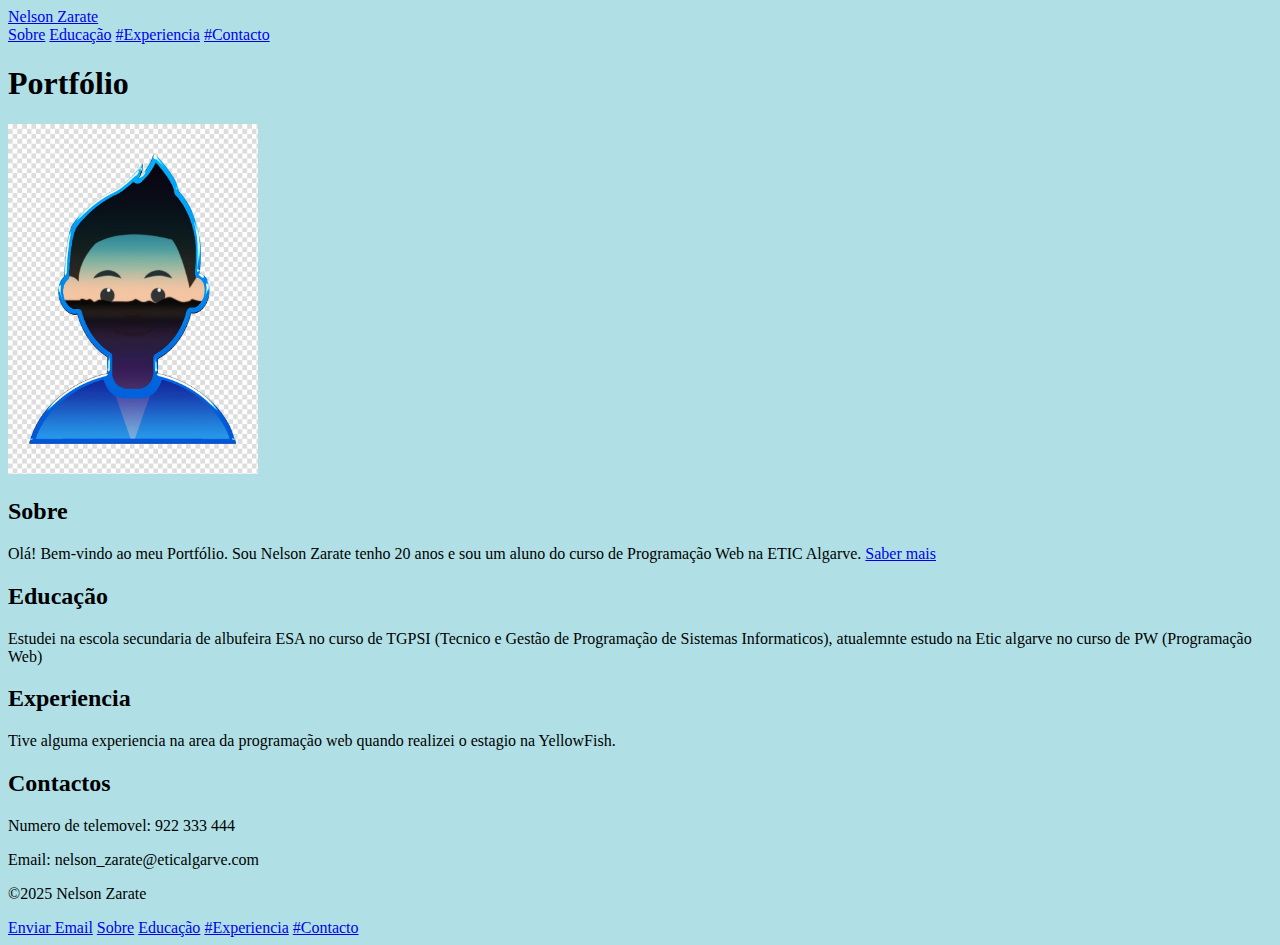
==== index.html @ 10fab8fb "first commit" ====
<!DOCTYPE html>
<html lang="en">
<head>
    <title> Nelson Zarate  | Portfólio</title>
    <link rel="icon" type="image/x-icon" href="favicon.ico">
    <meta charset="UTF-8">
    <meta name="description" content="Free Web tutorials">
    <meta name="keywords" content="HTML, CSS, JavaScript">
    <meta name="author" content="John Doe">
    <meta name="viewport" content="width=device-width, initial-scale=1.0">
</head>
<body bgcolor="powderblue">
    <header>
        <a href="/"> Nelson Zarate</a>
        <nav>
            
            <a href="#Sobre">Sobre</a>
            <a href="#Educacao">Educação</a>
            <a href="#Experiencia">#Experiencia</a>
            <a href="#Contacto">#Contacto</a>
        </nav>
    </header>
    <main> 
        <h1> Portfólio </h1>
        <img src="avatar.png" width="250px" height="350px">
        <div id="Sobre">
            <h2>
                Sobre 
            </h2>
            <p>
                Olá! Bem-vindo ao meu Portfólio. Sou Nelson Zarate tenho 20 anos e sou um aluno do curso de Programação Web na ETIC Algarve.  <a href="https://github.com/NelsonZarate" target="new" > Saber mais </a>
            </p>
           
        </div>
        <div id="Educacao">
            <h2> Educação </h2>
            <p> 
                Estudei na escola secundaria de albufeira ESA no curso de TGPSI (Tecnico e Gestão de Programação de Sistemas Informaticos), atualemnte estudo na Etic algarve no curso de PW (Programação Web)
            </p>
        </div>
        <div id="Experiencia">
            <h2> Experiencia </h2>
            <p> 
                Tive alguma experiencia na area da programação web quando realizei o estagio na YellowFish.
            </p>
        </div>
        <div id="Contacto">
            <h2> Contactos</h2>
            <p> Numero de telemovel: 922 333 444   </p>
            <p> Email: nelson_zarate@eticalgarve.com</p>
         

        </div>
    </main>
    <footer>
        <p> ©2025 Nelson Zarate</p>
        <a href="mailto:nelson_zarate@eticalgarve.com"> Enviar Email</a>
        <a href="#Sobre">Sobre</a>
        <a href="#Educacao">Educação</a>
        <a href="#Experiencia">#Experiencia</a>
        <a href="#Contacto">#Contacto</a>
    </footer>
</body>
</html>
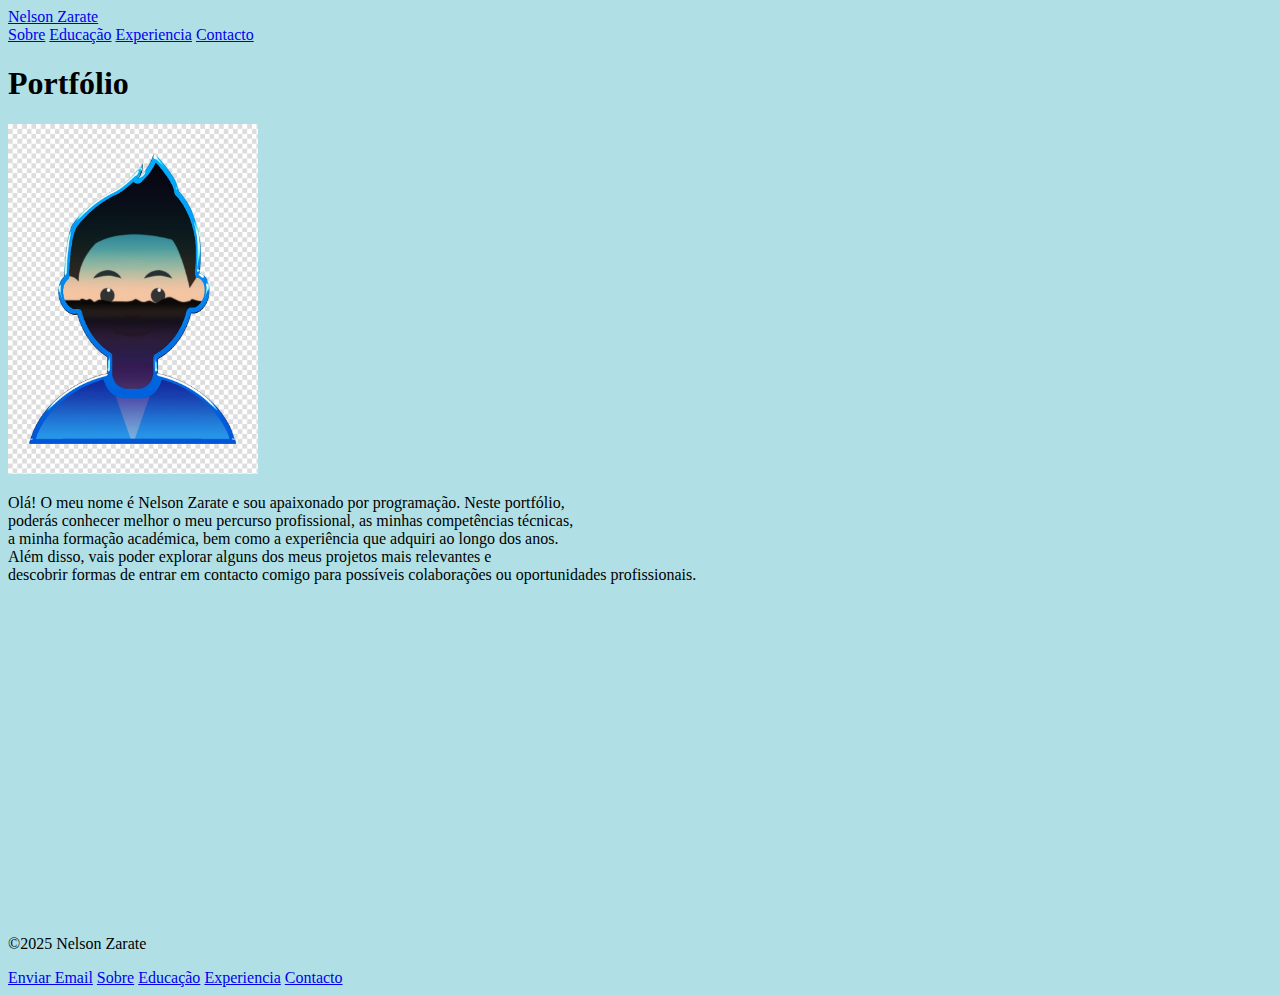
==== commit c8d644f9: "WIP" ====
--- a/index.html
+++ b/index.html
@@ -5,61 +5,42 @@
     <title> Nelson Zarate  | Portfólio</title>
     <link rel="icon" type="image/x-icon" href="favicon.ico">
     <meta charset="UTF-8">
-    <meta name="description" content="Free Web tutorials">
+    <meta name="description" content=" Portafolio do Nelson Zarate">
     <meta name="keywords" content="HTML, CSS, JavaScript">
-    <meta name="author" content="John Doe">
+    <meta name="author" content="Nelson Zarate">
     <meta name="viewport" content="width=device-width, initial-scale=1.0">
 </head>
 <body bgcolor="powderblue">
     <header>
-        <a href="/"> Nelson Zarate</a>
+        <a href="index.html"> Nelson Zarate</a>
         <nav>
-            
-            <a href="#Sobre">Sobre</a>
-            <a href="#Educacao">Educação</a>
-            <a href="#Experiencia">#Experiencia</a>
-            <a href="#Contacto">#Contacto</a>
+            <a href="sobre.html">Sobre</a>
+            <a href="educacao.html">Educação</a>
+            <a href="experiencia.html">Experiencia</a>
+            <a href="contacto.html">Contacto</a>
         </nav>
     </header>
     <main> 
         <h1> Portfólio </h1>
         <img src="avatar.png" width="250px" height="350px">
-        <div id="Sobre">
-            <h2>
-                Sobre 
-            </h2>
-            <p>
-                Olá! Bem-vindo ao meu Portfólio. Sou Nelson Zarate tenho 20 anos e sou um aluno do curso de Programação Web na ETIC Algarve.  <a href="https://github.com/NelsonZarate" target="new" > Saber mais </a>
-            </p>
-           
-        </div>
-        <div id="Educacao">
-            <h2> Educação </h2>
-            <p> 
-                Estudei na escola secundaria de albufeira ESA no curso de TGPSI (Tecnico e Gestão de Programação de Sistemas Informaticos), atualemnte estudo na Etic algarve no curso de PW (Programação Web)
-            </p>
-        </div>
-        <div id="Experiencia">
-            <h2> Experiencia </h2>
-            <p> 
-                Tive alguma experiencia na area da programação web quando realizei o estagio na YellowFish.
-            </p>
-        </div>
-        <div id="Contacto">
-            <h2> Contactos</h2>
-            <p> Numero de telemovel: 922 333 444   </p>
-            <p> Email: nelson_zarate@eticalgarve.com</p>
-         
-
-        </div>
+        <section id="introducao">
+            <p> Olá! O meu nome é Nelson Zarate e sou apaixonado por programação. Neste portfólio, <br>
+            poderás conhecer melhor o meu percurso profissional, as minhas competências técnicas, <br>
+            a minha formação académica, bem como a experiência que adquiri ao longo dos anos. <br>
+            Além disso, vais poder explorar alguns dos meus projetos mais relevantes e <br>
+            descobrir formas de entrar em contacto comigo para possíveis colaborações ou oportunidades profissionais. </p>
+            <div>
+                <iframe width="560" height="315" src="https://www.youtube.com/embed/Djtsw5k_DNc?si=InIkDitclkLzxaGH" title="YouTube video player" frameborder="0" allow="accelerometer; autoplay; clipboard-write; encrypted-media; gyroscope; picture-in-picture; web-share" referrerpolicy="strict-origin-when-cross-origin" allowfullscreen></iframe>
+            </div>
+        </section>
     </main>
     <footer>
         <p> ©2025 Nelson Zarate</p>
         <a href="mailto:nelson_zarate@eticalgarve.com"> Enviar Email</a>
-        <a href="#Sobre">Sobre</a>
-        <a href="#Educacao">Educação</a>
-        <a href="#Experiencia">#Experiencia</a>
-        <a href="#Contacto">#Contacto</a>
+        <a href="/sobre.html">Sobre</a>
+        <a href="/educacao.html">Educação</a>
+        <a href="/experiencia.html">Experiencia</a>
+        <a href="/contacto.html">Contacto</a>
     </footer>
 </body>
 </html>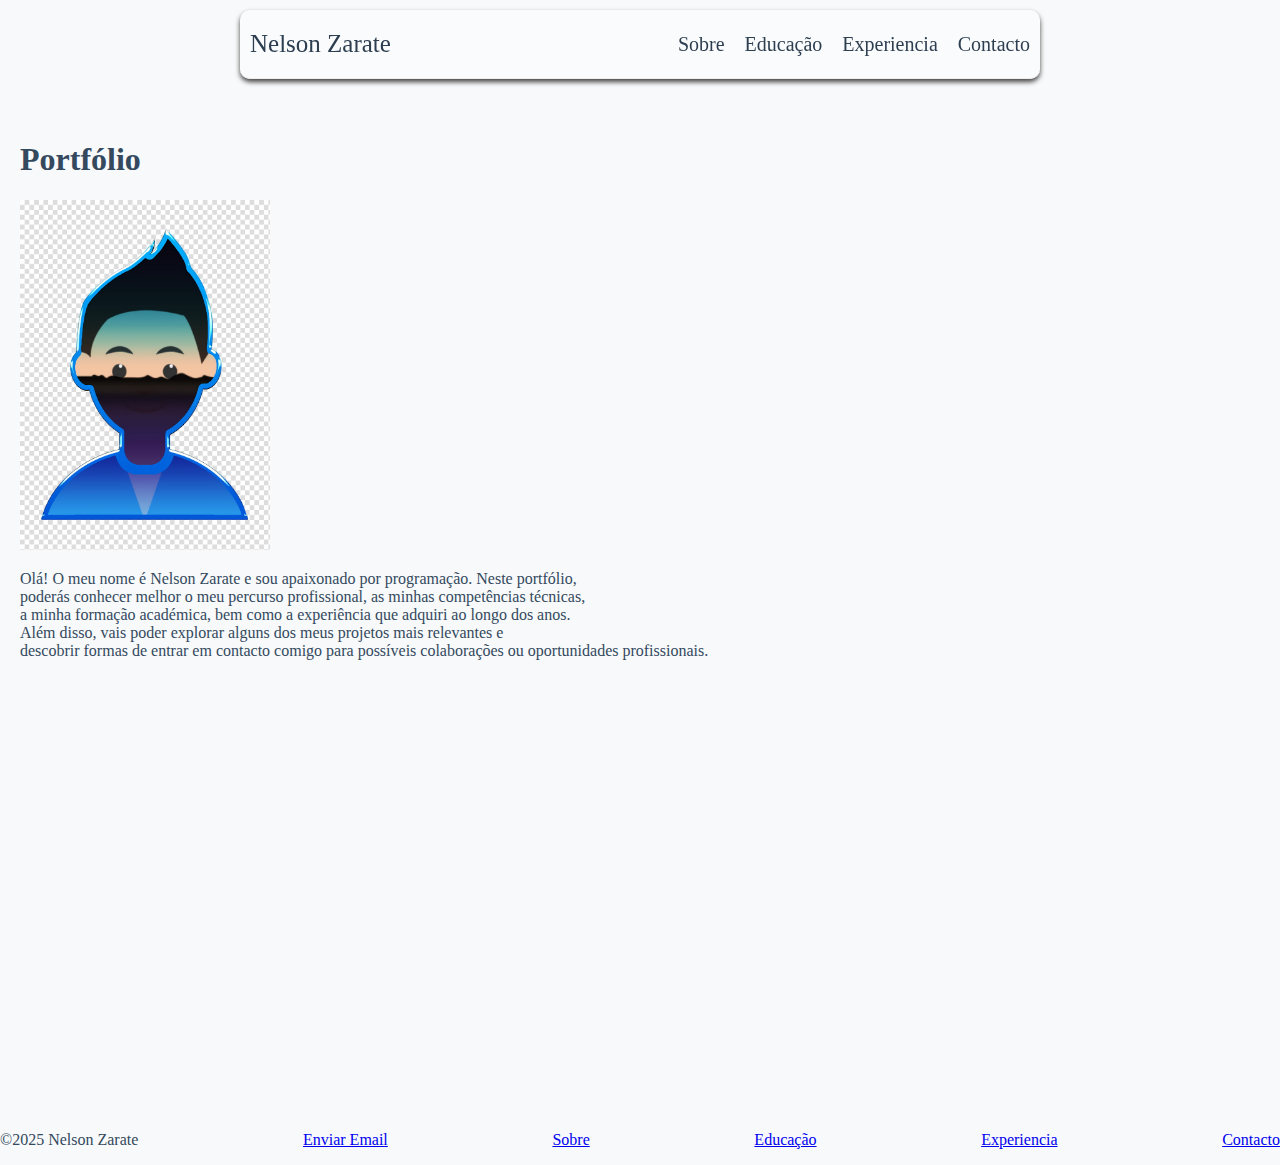
==== commit 5c0234ed: "WIP" ====
--- a/index.html
+++ b/index.html
@@ -9,30 +9,36 @@
     <meta name="keywords" content="HTML, CSS, JavaScript">
     <meta name="author" content="Nelson Zarate">
     <meta name="viewport" content="width=device-width, initial-scale=1.0">
+    <link rel="stylesheet" href="styles.css">
 </head>
-<body bgcolor="powderblue">
+<body>
     <header>
-        <a href="index.html"> Nelson Zarate</a>
-        <nav>
-            <a href="sobre.html">Sobre</a>
-            <a href="educacao.html">Educação</a>
-            <a href="experiencia.html">Experiencia</a>
-            <a href="contacto.html">Contacto</a>
-        </nav>
+        <div class="navbar">
+            <a class="home-button" href="index.html"> Nelson Zarate</a>
+            <nav>
+                <a href="sobre.html">Sobre</a>
+                <a href="educacao.html">Educação</a>
+                <a href="experiencia.html">Experiencia</a>
+                <a href="contacto.html">Contacto</a>
+            </nav>
+       </div>
     </header>
     <main> 
-        <h1> Portfólio </h1>
-        <img src="avatar.png" width="250px" height="350px">
-        <section id="introducao">
-            <p> Olá! O meu nome é Nelson Zarate e sou apaixonado por programação. Neste portfólio, <br>
-            poderás conhecer melhor o meu percurso profissional, as minhas competências técnicas, <br>
-            a minha formação académica, bem como a experiência que adquiri ao longo dos anos. <br>
-            Além disso, vais poder explorar alguns dos meus projetos mais relevantes e <br>
-            descobrir formas de entrar em contacto comigo para possíveis colaborações ou oportunidades profissionais. </p>
-            <div>
-                <iframe width="560" height="315" src="https://www.youtube.com/embed/Djtsw5k_DNc?si=InIkDitclkLzxaGH" title="YouTube video player" frameborder="0" allow="accelerometer; autoplay; clipboard-write; encrypted-media; gyroscope; picture-in-picture; web-share" referrerpolicy="strict-origin-when-cross-origin" allowfullscreen></iframe>
-            </div>
-        </section>
+        <div class="container">
+            <section id="introducao">
+                    <h1> Portfólio </h1>
+                    <img src="avatar.png" width="250px" height="350px">
+            
+                <p> Olá! O meu nome é Nelson Zarate e sou apaixonado por programação. Neste portfólio, <br>
+                poderás conhecer melhor o meu percurso profissional, as minhas competências técnicas, <br>
+                a minha formação académica, bem como a experiência que adquiri ao longo dos anos. <br>
+                Além disso, vais poder explorar alguns dos meus projetos mais relevantes e <br>
+                descobrir formas de entrar em contacto comigo para possíveis colaborações ou oportunidades profissionais. </p>
+                <div>
+                    <iframe width="560" height="315" src="https://www.youtube.com/embed/Djtsw5k_DNc?si=InIkDitclkLzxaGH" title="YouTube video player" frameborder="0" allow="accelerometer; autoplay; clipboard-write; encrypted-media; gyroscope; picture-in-picture; web-share" referrerpolicy="strict-origin-when-cross-origin" allowfullscreen></iframe>
+                </div>
+            </section>
+        </div>
     </main>
     <footer>
         <p> ©2025 Nelson Zarate</p>
--- a/styles.css
+++ b/styles.css
@@ -0,0 +1,66 @@
+
+body {
+    margin: 0;
+    background-color: #F7F9FA;
+    font-family: "Roboto", serif;
+    color: #34495E;
+}
+.navbar{
+    display: flex;
+    justify-content: space-between;
+    align-items: center;
+    padding: 20px 10px;
+    background-color: rgba(255, 255, 255, 0.4);
+    border-bottom: 1px solid rgb(241, 235, 235);
+    box-shadow: 0 3px 5px rgb(69, 67, 67);
+    margin-top: 10px;
+    border-radius: 10px;
+    
+    -webkit-backdrop-filter: blur(5px);
+    backdrop-filter: blur(5px);
+}
+.navbar nav{
+    display: flex;
+    align-items: center;
+    gap: 20px;
+    font-size: 20px;
+
+}
+.navbar nav a{
+    text-decoration: none;
+    color: #2C3E50;
+}
+
+.navbar a:hover {
+    color: #1ABC9C;
+  }
+
+header .home-button {
+    font-size: 25px;
+    text-decoration: none;  
+    color: #2C3E50
+}
+header{
+    left: 50%;
+    position: fixed;
+    z-index: 1;
+    transform: translateX(-50%);
+    max-width: 800px;
+    width: 100%;
+}
+.container{
+    max-width: 1280px;
+    margin: 0 auto;
+    padding: 120px 20px;
+    align-items: center;
+}
+.tabela_contato{
+    text-align: left;
+}
+
+footer{
+    display: flex;
+    align-items: center;
+    justify-content: space-between;
+}
+
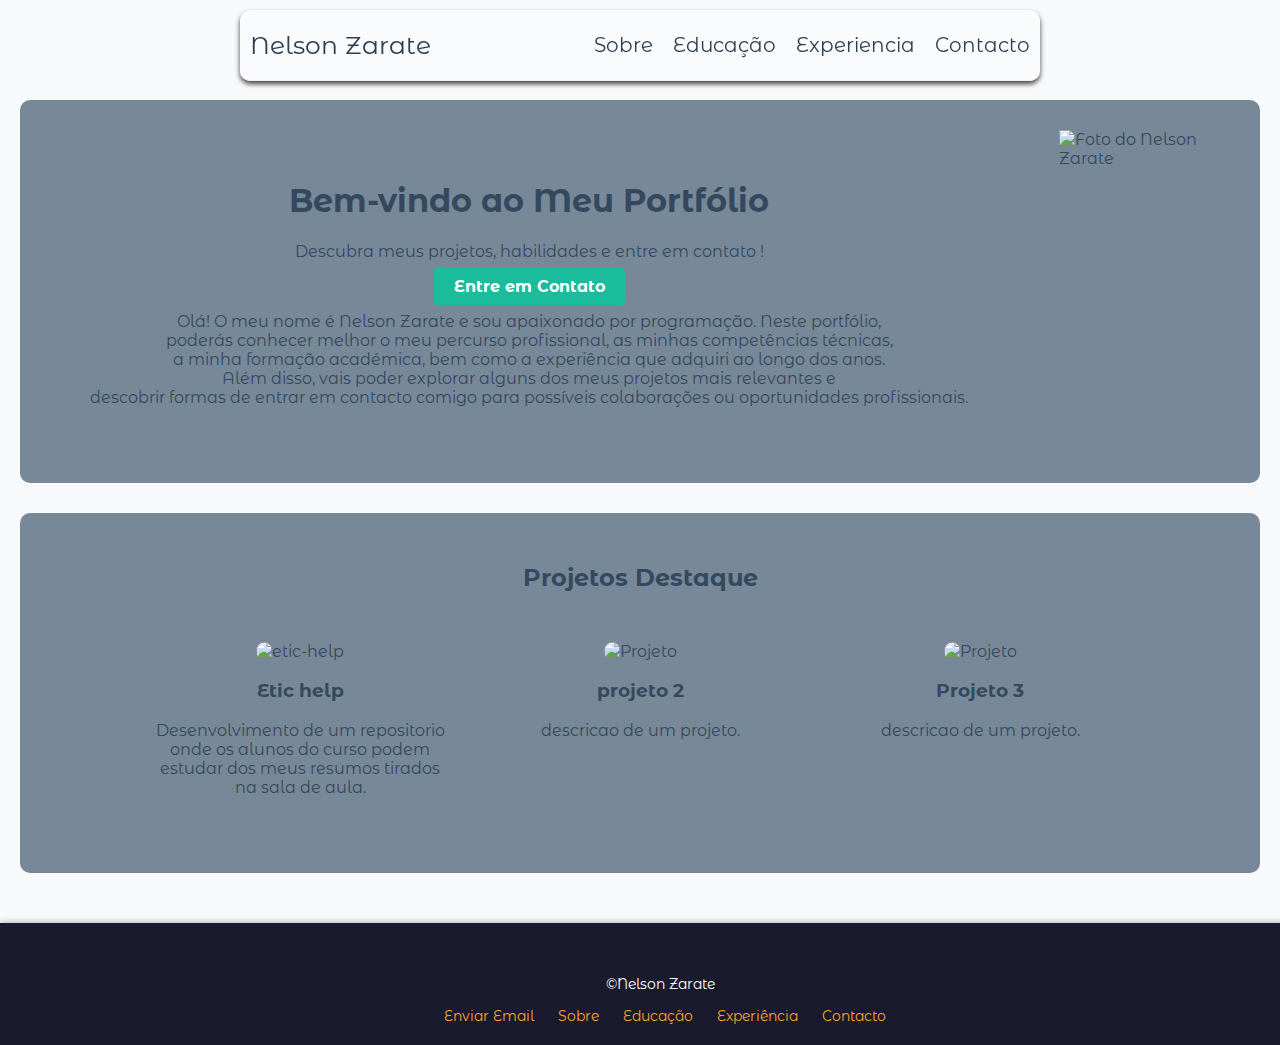
==== commit 0b01f15f: "WIP" ====
--- a/index.html
+++ b/index.html
@@ -1,52 +1,83 @@
 
-<!DOCTYPE html>
-<html lang="en">
-<head>
-    <title> Nelson Zarate  | Portfólio</title>
-    <link rel="icon" type="image/x-icon" href="favicon.ico">
-    <meta charset="UTF-8">
-    <meta name="description" content=" Portafolio do Nelson Zarate">
-    <meta name="keywords" content="HTML, CSS, JavaScript">
-    <meta name="author" content="Nelson Zarate">
-    <meta name="viewport" content="width=device-width, initial-scale=1.0">
-    <link rel="stylesheet" href="styles.css">
-</head>
-<body>
-    <header>
-        <div class="navbar">
-            <a class="home-button" href="index.html"> Nelson Zarate</a>
-            <nav>
-                <a href="sobre.html">Sobre</a>
-                <a href="educacao.html">Educação</a>
-                <a href="experiencia.html">Experiencia</a>
-                <a href="contacto.html">Contacto</a>
-            </nav>
-       </div>
-    </header>
-    <main> 
-        <div class="container">
-            <section id="introducao">
-                    <h1> Portfólio </h1>
-                    <img src="avatar.png" width="250px" height="350px">
-            
-                <p> Olá! O meu nome é Nelson Zarate e sou apaixonado por programação. Neste portfólio, <br>
-                poderás conhecer melhor o meu percurso profissional, as minhas competências técnicas, <br>
-                a minha formação académica, bem como a experiência que adquiri ao longo dos anos. <br>
-                Além disso, vais poder explorar alguns dos meus projetos mais relevantes e <br>
-                descobrir formas de entrar em contacto comigo para possíveis colaborações ou oportunidades profissionais. </p>
-                <div>
-                    <iframe width="560" height="315" src="https://www.youtube.com/embed/Djtsw5k_DNc?si=InIkDitclkLzxaGH" title="YouTube video player" frameborder="0" allow="accelerometer; autoplay; clipboard-write; encrypted-media; gyroscope; picture-in-picture; web-share" referrerpolicy="strict-origin-when-cross-origin" allowfullscreen></iframe>
-                </div>
-            </section>
+    <!DOCTYPE html>
+    <html lang="en">
+    <head>
+        <title> Nelson Zarate  | Portfólio</title>
+        <link rel="icon" type="image/x-icon" href="imagens/favicon.ico">
+        <meta charset="UTF-8">
+        <meta name="description" content=" Portafolio do Nelson Zarate">
+        <meta name="keywords" content="HTML, CSS, JavaScript">
+        <meta name="author" content="Nelson Zarate">
+        <meta name="viewport" content="width=device-width, initial-scale=1.0">
+        <link rel="preconnect" href="https://fonts.googleapis.com">
+        <link rel="preconnect" href="https://fonts.gstatic.com" crossorigin>
+        <link href="https://fonts.googleapis.com/css2?family=Montserrat+Alternates:ital,wght@0,100;0,200;0,300;0,400;0,500;0,600;0,700;0,800;0,900;1,100;1,200;1,300;1,400;1,500;1,600;1,700;1,800;1,900&display=swap" rel="stylesheet">
+        <link rel="stylesheet" href="css/styles.css">
+    </head>
+    <body>
+        <header>
+            <div class="navbar">
+                <a class="home-button" href="index.html"> Nelson Zarate</a>
+                <nav>
+                    <a href="sobre.html">Sobre</a>
+                    <a href="educacao.html">Educação</a>
+                    <a href="experiencia.html">Experiencia</a>
+                    <a href="contacto.html">Contacto</a>
+                </nav>
         </div>
-    </main>
-    <footer>
-        <p> ©2025 Nelson Zarate</p>
-        <a href="mailto:nelson_zarate@eticalgarve.com"> Enviar Email</a>
-        <a href="/sobre.html">Sobre</a>
-        <a href="/educacao.html">Educação</a>
-        <a href="/experiencia.html">Experiencia</a>
-        <a href="/contacto.html">Contacto</a>
-    </footer>
-</body>
-</html>+        </header>
+        <main> 
+            <div class="container">
+                <section id="introducao">
+                    <div class="boxshadow" id="introducao">
+                        <div class="introducao">
+                            <h1>Bem-vindo ao Meu Portfólio</h1>
+                            <p>Descubra meus projetos, habilidades e entre em contato !</p>
+                            <a href="contacto.html" class="contact-button">Entre em Contato</a>
+                            <p> Olá! O meu nome é Nelson Zarate e sou apaixonado por programação. Neste portfólio, <br>
+                            poderás conhecer melhor o meu percurso profissional, as minhas competências técnicas, <br>
+                            a minha formação académica, bem como a experiência que adquiri ao longo dos anos. <br>
+                            Além disso, vais poder explorar alguns dos meus projetos mais relevantes e <br>
+                            descobrir formas de entrar em contacto comigo para possíveis colaborações ou oportunidades profissionais. </p>
+                        </div>
+                        <div class="imagem">
+                            <img src="imagens/nelson_zarate.png" width="300px" height="300px" alt="Foto do Nelson Zarate">
+                        </div>
+                    </div>
+                </section>   
+                <section id="projetos-destaque">
+                    <div class="boxshadow" id="projetos-destaque">
+                        <h2>Projetos Destaque</h2>
+                        <div class="content">
+                            <div class="boxshadow">
+                                <img src="imagens/etic-help.png" alt="etic-help" style="width: 100%; border-radius: 10px;">
+                                <h3>Etic help</h3>
+                                <p>Desenvolvimento de um repositorio onde os alunos do curso podem estudar dos meus resumos tirados na sala de aula.</p>
+                            </div>
+                            <div class="boxshadow">
+                                <img src="" alt="Projeto" style="width: 100%; border-radius: 10px;">
+                                <h3>projeto 2 </h3>
+                                <p>descricao de um projeto.</p>
+                            </div>
+                            <div class="boxshadow">
+                                <img src="" alt="Projeto" style="width: 100%; border-radius: 10px;">
+                                <h3>Projeto 3</h3>
+                                <p>descricao de um projeto.</p>
+                            </div>
+                        </div>
+                    </div>
+                </section>
+            </div>
+        </main>
+        <footer>
+            <div class="footer-content">
+                <a href="index.html" class="home-button"><p> ©Nelson Zarate</p> </a>
+                <a href="mailto:nelson_zarate@eticalgarve.com" class="links">Enviar Email</a>
+                <a href="sobre.html" class="links">Sobre</a>
+                <a href="educacao.html" class="links">Educação</a>
+                <a href="experiencia.html"class="links">Experiência</a>
+                <a href="contacto.html"class="links">Contacto</a>
+            </div>
+        </footer>
+    </body>
+    </html>--- a/css/styles.css
+++ b/css/styles.css
@@ -0,0 +1,138 @@
+
+body {
+    margin: 0;
+    background-color: #F7F9FA;
+    font-family: "Montserrat Alternates", serif;
+    color: #34495E;
+}
+main{
+    padding-top: 80px;
+    min-height: calc(100vh - 161px);
+}
+.navbar{
+    display: flex;
+    justify-content: space-between;
+    align-items: center;
+    padding: 20px 10px;
+    background-color: rgba(255, 255, 255, 0.4);
+    border-bottom: 1px solid rgb(241, 235, 235);
+    box-shadow: 0 3px 5px rgb(69, 67, 67);
+    margin-top: 10px;
+    border-radius: 10px;
+    
+    -webkit-backdrop-filter: blur(5px);
+    backdrop-filter: blur(5px);
+}
+.navbar nav{
+    display: flex;
+    align-items: center;
+    gap: 20px;
+    font-size: 20px;
+
+}
+.navbar nav a{
+    text-decoration: none;
+    color: #2C3E50;
+}
+
+.navbar a:hover {
+    color: #1ABC9C;
+  }
+
+header .home-button {
+    font-size: 25px;
+    text-decoration: none;  
+    color: #2C3E50
+}
+header{
+    left: 50%;
+    position: fixed;
+    z-index: 1;
+    transform: translateX(-50%);
+    max-width: 800px;
+    width: 100%;
+}
+.container{
+    max-width: 1280px;
+    margin: 0 auto;
+    padding: 20px;
+    align-items: center;
+}
+.tabela_contato{
+    border: 2px solid gray;
+    text-align: left;
+}
+.tabela_contato tr:nth-child(odd){
+    background-color: gray;
+}
+footer {
+    text-align: center;
+    position: relative;
+    bottom: 0;
+    display: flex;
+    justify-content: center;
+    align-items: center;
+    flex-direction: column; /* Itens empilhados verticalmente */
+    width: 100%;
+    background-color: #1a1a2e; /* Azul-escuro */
+    color: #ffffff; /* Texto branco */
+    padding: 20px; /* Espaçamento interno */
+    font-size: 14px; /* Tamanho do texto */
+    box-shadow: 0 -2px 5px rgba(0, 0, 0, 0.2); /* Sombra leve */
+}
+
+footer a.links {
+    color: #f5a623; /* Cor de destaque para links (laranja suave) */
+    text-decoration: none;
+    margin: 0 10px;
+    transition: color 0.3s ease;
+}
+
+footer a.links:hover {
+    color: #ffffff; /* Link muda para branco ao passar o mouse */
+}
+footer a.home-button{
+    color: white;
+    text-decoration: none;
+    margin: 0 10px;
+    transition: color 0.3s ease;
+}
+
+.boxshadow{
+    width: 300px;
+    padding: 30px 10px;
+    background: lightslategray;
+    box-shadow: 0 4px 6px (0, 0, 0, 0.1);
+    border-radius: 10px;
+}
+
+div #introducao{
+    display: flex;
+    width: 100%;
+}
+
+div #projetos-destaque, .introducao{
+    width: 100%;
+    padding: 30px 0;
+    justify-content: center;
+    align-items: center;
+    text-align: center;
+}
+.content{
+    display: flex; 
+    gap: 20px; 
+    justify-content: center; 
+    flex-wrap: wrap;
+}
+div .imagem {
+    padding: 0 30px;
+}
+
+.contact-button{
+    background: #1ABC9C; 
+    padding: 10px 20px; 
+    color: white; 
+    text-decoration: none; 
+    border-radius: 5px; 
+    font-weight: bold;
+}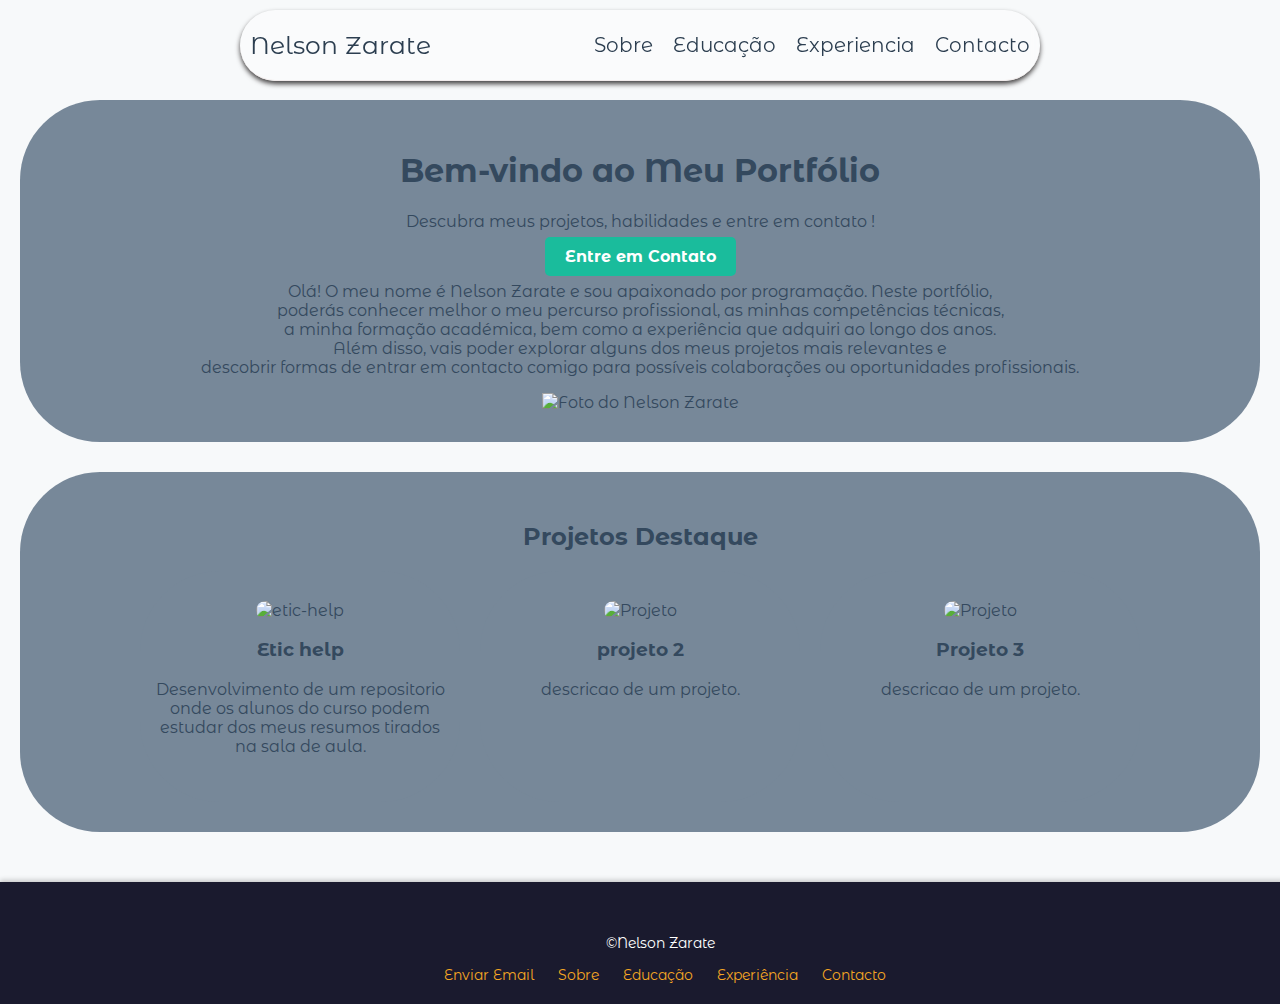
==== commit 000d6f01: "WIP" ====
--- a/index.html
+++ b/index.html
@@ -28,9 +28,9 @@
         </header>
         <main> 
             <div class="container">
-                <section id="introducao">
-                    <div class="boxshadow" id="introducao">
-                        <div class="introducao">
+                <section class="introducao">
+                    <div class="painel">
+                        <div class="introduction-content">
                             <h1>Bem-vindo ao Meu Portfólio</h1>
                             <p>Descubra meus projetos, habilidades e entre em contato !</p>
                             <a href="contacto.html" class="contact-button">Entre em Contato</a>
@@ -49,7 +49,7 @@
                     <div class="boxshadow" id="projetos-destaque">
                         <h2>Projetos Destaque</h2>
                         <div class="content">
-                            <div class="boxshadow">
+                            <div class="boxshadow"> 
                                 <img src="imagens/etic-help.png" alt="etic-help" style="width: 100%; border-radius: 10px;">
                                 <h3>Etic help</h3>
                                 <p>Desenvolvimento de um repositorio onde os alunos do curso podem estudar dos meus resumos tirados na sala de aula.</p>
--- a/css/styles.css
+++ b/css/styles.css
@@ -18,7 +18,7 @@
     border-bottom: 1px solid rgb(241, 235, 235);
     box-shadow: 0 3px 5px rgb(69, 67, 67);
     margin-top: 10px;
-    border-radius: 10px;
+    border-radius: 50px;
     
     -webkit-backdrop-filter: blur(5px);
     backdrop-filter: blur(5px);
@@ -103,12 +103,29 @@
     padding: 30px 10px;
     background: lightslategray;
     box-shadow: 0 4px 6px (0, 0, 0, 0.1);
-    border-radius: 10px;
+    border-radius: 80px;
 }
 
-div #introducao{
-    display: flex;
+.introducao{
     width: 100%;
+    padding: 30px 10px;
+    background: lightslategray;
+    box-shadow: 0 4px 6px (0, 0, 0, 0.1);
+    border-radius: 80px;
+
+}
+
+div .painel{
+    display: grid;
+    flex-wrap: wrap;
+    width: 100%;
+    grid-template-columns: repeat(3,1fr);
+}
+
+@media (max-width: 1440px){
+    div .painel{
+        grid-template-columns: repeat(1,1fr);
+    }
 }
 
 div #projetos-destaque, .introducao{
@@ -126,6 +143,13 @@
 }
 div .imagem {
     padding: 0 30px;
+    grid-column: span 1;
+    flex-wrap: wrap;
+}
+.introduction-content{
+    grid-column: span 2;
+    flex-wrap: wrap;
+
 }
 
 .contact-button{
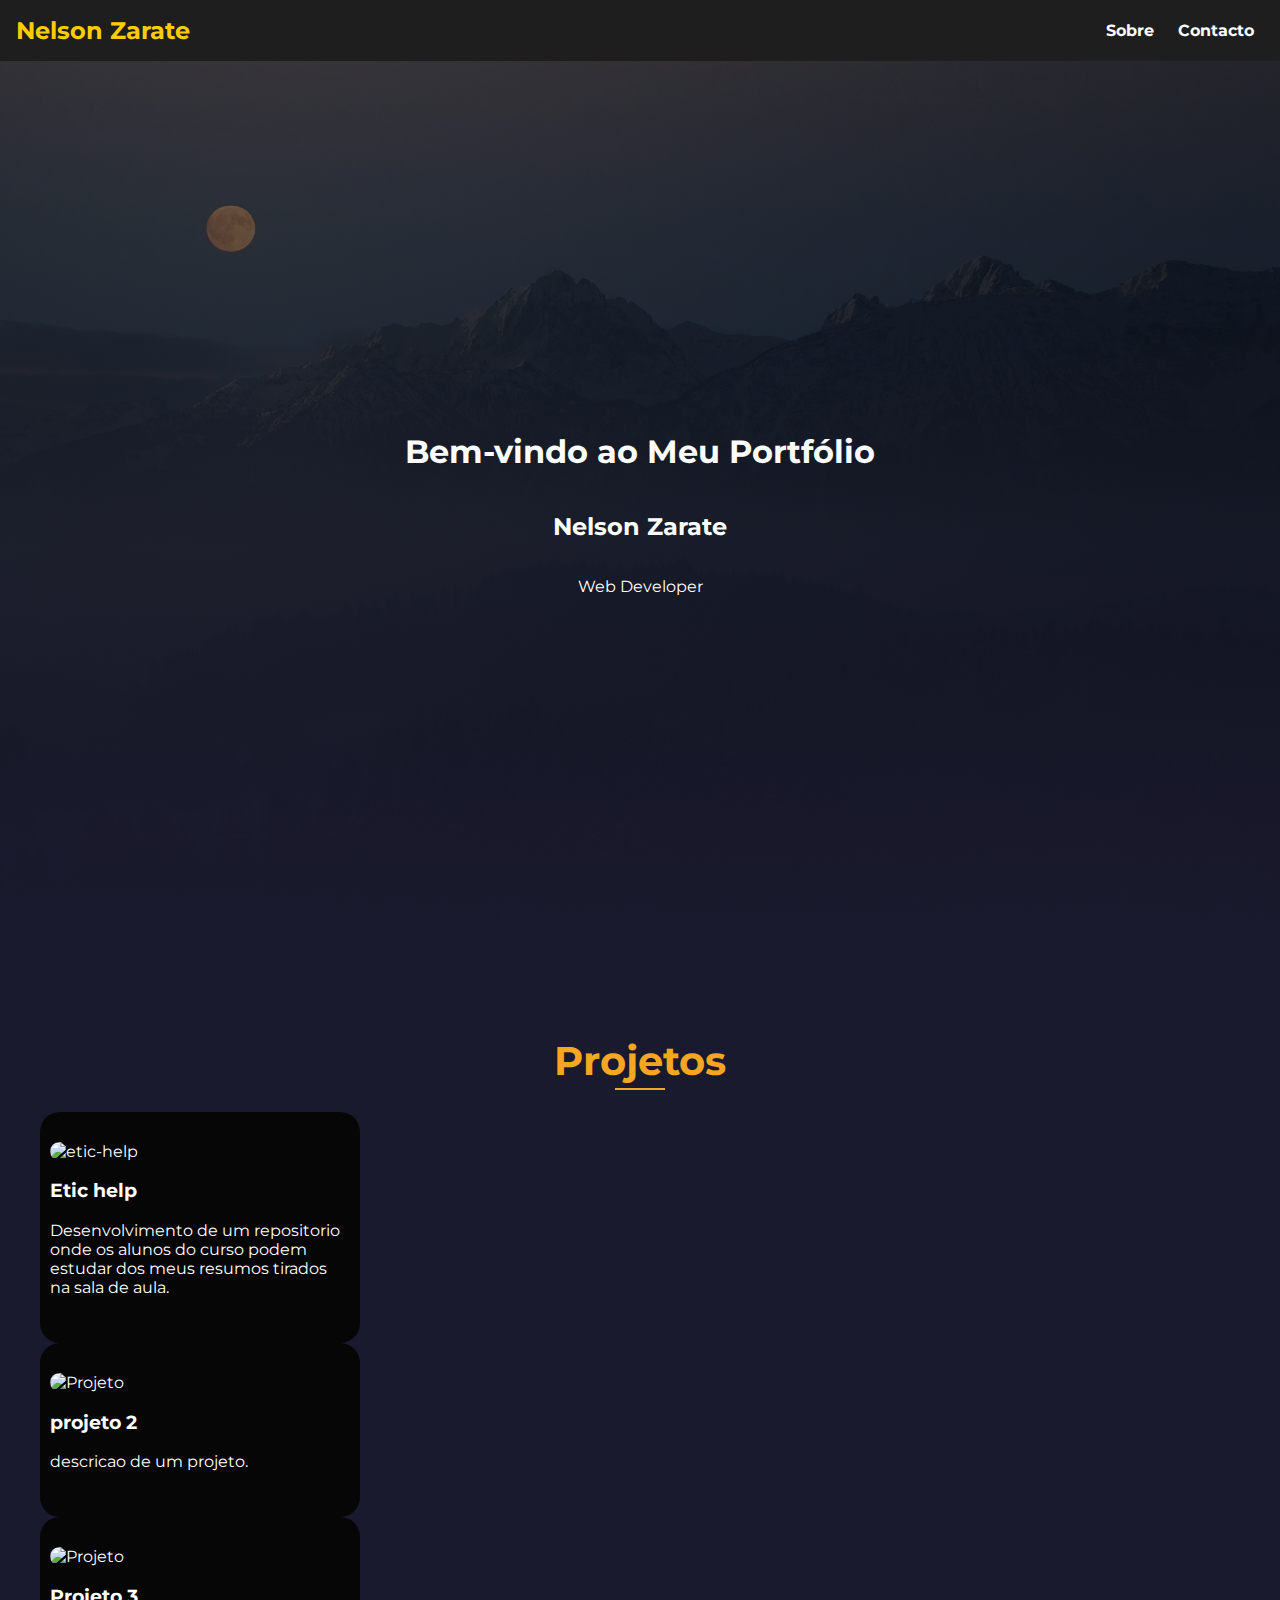
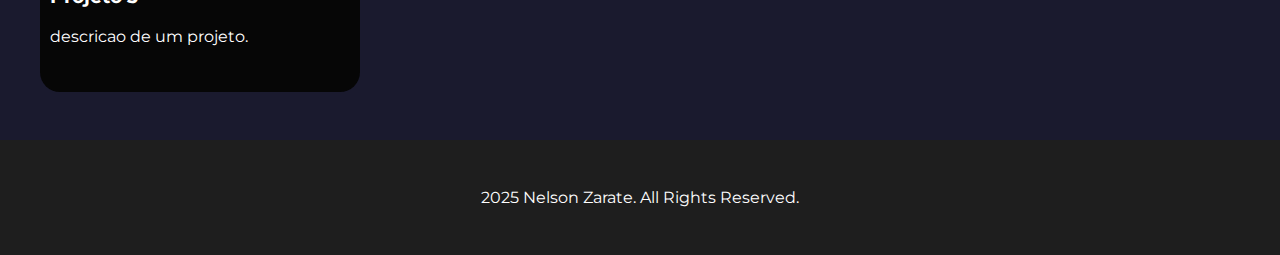
==== commit eb81fb09: "WIP" ====
--- a/index.html
+++ b/index.html
@@ -1,83 +1,54 @@
+<!DOCTYPE html>
+<html lang="en">
+<head>
+    <title> Nelson Zarate  | Portfólio</title>
+    <link rel="icon" type="image/x-icon" href="imagens/favicon.ico">
+    <meta charset="UTF-8">
+    <meta name="description" content=" Portafolio do Nelson Zarate">
+    <meta name="keywords" content="HTML, CSS, JavaScript">
+    <meta name="author" content="Nelson Zarate">
+    <meta name="viewport" content="width=device-width, initial-scale=1.0">
+    <link href="https://fonts.googleapis.com/css2?family=Montserrat:wght@300;400;600;700&display=swap" rel="stylesheet">
+    <link rel="stylesheet" href="css/styles.css">
+    <script src="./scripts/layout.js"></script>
+    <title>Portfolio</title>
+</head>
+<body>
+    <nav id="navbar">
 
-    <!DOCTYPE html>
-    <html lang="en">
-    <head>
-        <title> Nelson Zarate  | Portfólio</title>
-        <link rel="icon" type="image/x-icon" href="imagens/favicon.ico">
-        <meta charset="UTF-8">
-        <meta name="description" content=" Portafolio do Nelson Zarate">
-        <meta name="keywords" content="HTML, CSS, JavaScript">
-        <meta name="author" content="Nelson Zarate">
-        <meta name="viewport" content="width=device-width, initial-scale=1.0">
-        <link rel="preconnect" href="https://fonts.googleapis.com">
-        <link rel="preconnect" href="https://fonts.gstatic.com" crossorigin>
-        <link href="https://fonts.googleapis.com/css2?family=Montserrat+Alternates:ital,wght@0,100;0,200;0,300;0,400;0,500;0,600;0,700;0,800;0,900;1,100;1,200;1,300;1,400;1,500;1,600;1,700;1,800;1,900&display=swap" rel="stylesheet">
-        <link rel="stylesheet" href="css/styles.css">
-    </head>
-    <body>
-        <header>
-            <div class="navbar">
-                <a class="home-button" href="index.html"> Nelson Zarate</a>
-                <nav>
-                    <a href="sobre.html">Sobre</a>
-                    <a href="educacao.html">Educação</a>
-                    <a href="experiencia.html">Experiencia</a>
-                    <a href="contacto.html">Contacto</a>
-                </nav>
+    </nav>
+
+    <header class="container">
+        <h1>Bem-vindo ao Meu Portfólio</h1>
+        <h2>Nelson Zarate</h2>
+        <p>Web Developer</p>
+    </header>
+
+    <section id="Projetos">
+        <div class="titulo-section"> <h1> Projetos </h1> </div>
+        <div class="content">
+            <div class="boxshadow"> 
+                <img src="imagens/etic-help.png" alt="etic-help" style="width: 100%; border-radius: 10px;">
+                <h3>Etic help</h3>
+                <p>Desenvolvimento de um repositorio onde os alunos do curso podem estudar dos meus resumos tirados na sala de aula.</p>
+            </div>
+            <div class="boxshadow">
+                <img src="" alt="Projeto" style="width: 100%; border-radius: 10px;">
+                <h3>projeto 2 </h3>
+                <p>descricao de um projeto.</p>
+            </div>
+            <div class="boxshadow">
+                <img src="" alt="Projeto" style="width: 100%; border-radius: 10px;">
+                <h3>Projeto 3</h3>
+                <p>descricao de um projeto.</p>
+             </div>
         </div>
-        </header>
-        <main> 
-            <div class="container">
-                <section class="introducao">
-                    <div class="painel">
-                        <div class="introduction-content">
-                            <h1>Bem-vindo ao Meu Portfólio</h1>
-                            <p>Descubra meus projetos, habilidades e entre em contato !</p>
-                            <a href="contacto.html" class="contact-button">Entre em Contato</a>
-                            <p> Olá! O meu nome é Nelson Zarate e sou apaixonado por programação. Neste portfólio, <br>
-                            poderás conhecer melhor o meu percurso profissional, as minhas competências técnicas, <br>
-                            a minha formação académica, bem como a experiência que adquiri ao longo dos anos. <br>
-                            Além disso, vais poder explorar alguns dos meus projetos mais relevantes e <br>
-                            descobrir formas de entrar em contacto comigo para possíveis colaborações ou oportunidades profissionais. </p>
-                        </div>
-                        <div class="imagem">
-                            <img src="imagens/nelson_zarate.png" width="300px" height="300px" alt="Foto do Nelson Zarate">
-                        </div>
-                    </div>
-                </section>   
-                <section id="projetos-destaque">
-                    <div class="boxshadow" id="projetos-destaque">
-                        <h2>Projetos Destaque</h2>
-                        <div class="content">
-                            <div class="boxshadow"> 
-                                <img src="imagens/etic-help.png" alt="etic-help" style="width: 100%; border-radius: 10px;">
-                                <h3>Etic help</h3>
-                                <p>Desenvolvimento de um repositorio onde os alunos do curso podem estudar dos meus resumos tirados na sala de aula.</p>
-                            </div>
-                            <div class="boxshadow">
-                                <img src="" alt="Projeto" style="width: 100%; border-radius: 10px;">
-                                <h3>projeto 2 </h3>
-                                <p>descricao de um projeto.</p>
-                            </div>
-                            <div class="boxshadow">
-                                <img src="" alt="Projeto" style="width: 100%; border-radius: 10px;">
-                                <h3>Projeto 3</h3>
-                                <p>descricao de um projeto.</p>
-                            </div>
-                        </div>
-                    </div>
-                </section>
-            </div>
-        </main>
-        <footer>
-            <div class="footer-content">
-                <a href="index.html" class="home-button"><p> ©Nelson Zarate</p> </a>
-                <a href="mailto:nelson_zarate@eticalgarve.com" class="links">Enviar Email</a>
-                <a href="sobre.html" class="links">Sobre</a>
-                <a href="educacao.html" class="links">Educação</a>
-                <a href="experiencia.html"class="links">Experiência</a>
-                <a href="contacto.html"class="links">Contacto</a>
-            </div>
-        </footer>
-    </body>
-    </html>+    </section>
+
+    <footer>
+        <div class="footer" id="footer">
+            
+        </div>
+    </footer>
+</body>
+</html>
--- a/css/styles.css
+++ b/css/styles.css
@@ -1,162 +1,194 @@
 
 body {
     margin: 0;
-    background-color: #F7F9FA;
-    font-family: "Montserrat Alternates", serif;
-    color: #34495E;
+    font-family: 'Montserrat', sans-serif;
+    background-color: #1a1a2e;
+    color: #fff;
 }
-main{
-    padding-top: 80px;
-    min-height: calc(100vh - 161px);
-}
-.navbar{
-    display: flex;
-    justify-content: space-between;
-    align-items: center;
-    padding: 20px 10px;
-    background-color: rgba(255, 255, 255, 0.4);
-    border-bottom: 1px solid rgb(241, 235, 235);
-    box-shadow: 0 3px 5px rgb(69, 67, 67);
-    margin-top: 10px;
-    border-radius: 50px;
-    
-    -webkit-backdrop-filter: blur(5px);
-    backdrop-filter: blur(5px);
-}
-.navbar nav{
+nav {
+    background: #1e1e1e;
+    padding: 1rem;
     display: flex;
     align-items: center;
-    gap: 20px;
-    font-size: 20px;
+    position: sticky;
+    top: 0;
+    z-index: 1;
+    justify-content: space-between;
+}
+
+nav .logo > a {
+    font-size: 1.5rem;
+    font-weight: bold;
+    color: #ffcc00;
+    text-decoration: none;
+}
+
+nav .navbar a{
+    list-style: none;
+    margin: 0;
+    padding: 0 10px;
+    text-decoration: none;
+    color: #fff;
+    font-weight: bold;
+    transition: color 0.3s;
+}
+
+
+nav .navbar a:hover {
+    color: #ffcc00;
+}
+
+
+.container {
+    height: 100vh;
+    width: 100vw;
+    display: flex;
+    flex-direction: column;
+    justify-content: center;
+    align-items: center;
+    text-align: center;
+    background: linear-gradient(to bottom, rgba(0, 0, 0, 0.5), #1a1a2e), url('/imagens/background.jpg') no-repeat center center/cover;
 
 }
-.navbar nav a{
-    text-decoration: none;
-    color: #2C3E50;
+
+section {
+    padding: 3rem 1rem;
+    max-width: 1200px;
+    margin: auto;
 }
-
-.navbar a:hover {
-    color: #1ABC9C;
-  }
-
-header .home-button {
-    font-size: 25px;
-    text-decoration: none;  
-    color: #2C3E50
-}
-header{
-    left: 50%;
-    position: fixed;
-    z-index: 1;
-    transform: translateX(-50%);
-    max-width: 800px;
-    width: 100%;
-}
-.container{
-    max-width: 1280px;
-    margin: 0 auto;
-    padding: 20px;
-    align-items: center;
-}
-.tabela_contato{
-    border: 2px solid gray;
-    text-align: left;
-}
-.tabela_contato tr:nth-child(odd){
-    background-color: gray;
-}
-footer {
-    text-align: center;
-    position: relative;
-    bottom: 0;
-    display: flex;
-    justify-content: center;
-    align-items: center;
-    flex-direction: column; /* Itens empilhados verticalmente */
-    width: 100%;
-    background-color: #1a1a2e; /* Azul-escuro */
-    color: #ffffff; /* Texto branco */
-    padding: 20px; /* Espaçamento interno */
-    font-size: 14px; /* Tamanho do texto */
-    box-shadow: 0 -2px 5px rgba(0, 0, 0, 0.2); /* Sombra leve */
-}
-
-footer a.links {
-    color: #f5a623; /* Cor de destaque para links (laranja suave) */
-    text-decoration: none;
-    margin: 0 10px;
-    transition: color 0.3s ease;
-}
-
-footer a.links:hover {
-    color: #ffffff; /* Link muda para branco ao passar o mouse */
-}
-footer a.home-button{
-    color: white;
-    text-decoration: none;
-    margin: 0 10px;
-    transition: color 0.3s ease;
-}
-
 .boxshadow{
     width: 300px;
     padding: 30px 10px;
-    background: lightslategray;
+    background: rgb(6, 6, 6);
     box-shadow: 0 4px 6px (0, 0, 0, 0.1);
-    border-radius: 80px;
+    border-radius: 20px;
 }
 
-.introducao{
-    width: 100%;
-    padding: 30px 10px;
-    background: lightslategray;
-    box-shadow: 0 4px 6px (0, 0, 0, 0.1);
-    border-radius: 80px;
+.content-grid-about {
+    display: grid;
+    gap: 10px;
+    align-items: center;
+    grid-template-columns: repeat(2,1fr);
+
+}
+.sobre{
+    height: 100vh;
+}
+.sobre img {
+    max-width: 300px;
+    border-radius: 50%;
+    grid-column: span 1;
+    display: flex;
+}
+
+.sobre .imagem {
+    justify-items: end;
+}
+
+#projetos {
+    display: grid;
+    grid-template-columns: repeat(3,1fr);
+    gap: 2rem;
+}
+#sobre > h2{
+    grid-column: span 3;
+}
+
+.titulo-section {
+    position: relative;
+    font-size: 20px;
+    color: #f5a623;
+    margin-bottom: 20px;
+    text-align: center;
+}
+
+.titulo-section::after {
+    content: "";
+    position: absolute;
+    left: 50%;
+    bottom: -5px;
+    transform: translateX(-50%);
+    width: 50px;
+    height: 2px;
+    background-color: #f5a623;
+}
+
+section.sobre > div#sobre {
+    grid-column: span 2;
+}
+
+.content-grid-educacao {
+    display: grid;
+    grid-template-columns: repeat(2,1fr);
+    align-items: center;
+    align-content: center;
+}
+.educacao{
+    height: 100vh;
+}
+
+div#educacao {
+    grid-column: span 2;
+}
+
+#escolas{
+    justify-self: center;
+}
+
+.footer {
+    text-align: center;
+    padding: 2rem;
+    background: #1e1e1e;
+}
+
+@media (max-width: 1440px){
 
 }
 
-div .painel{
-    display: grid;
-    flex-wrap: wrap;
-    width: 100%;
-    grid-template-columns: repeat(3,1fr);
-}
+@media (max-width: 767px){
 
-@media (max-width: 1440px){
-    div .painel{
+    .content-grid-about{
         grid-template-columns: repeat(1,1fr);
     }
-}
+    .content-grid-educacao{
+        grid-template-columns: repeat(1,1fr);
+    }
+    section.sobre > div#sobre {
+        grid-column: span 1;
+    }
+    .sobre .imagem {
+        justify-items: center;
+    }
+    .sobre-content{
+        justify-items: center;
+    }
+    
 
-div #projetos-destaque, .introducao{
-    width: 100%;
-    padding: 30px 0;
-    justify-content: center;
-    align-items: center;
-    text-align: center;
-}
-.content{
-    display: flex; 
-    gap: 20px; 
-    justify-content: center; 
-    flex-wrap: wrap;
-}
-div .imagem {
-    padding: 0 30px;
-    grid-column: span 1;
-    flex-wrap: wrap;
-}
-.introduction-content{
-    grid-column: span 2;
-    flex-wrap: wrap;
+    div#educacao {
+        grid-column: span 1;
+    }
 
 }
 
-.contact-button{
-    background: #1ABC9C; 
-    padding: 10px 20px; 
-    color: white; 
-    text-decoration: none; 
-    border-radius: 5px; 
-    font-weight: bold;
+@media (max-width: 375px){
+    .content-grid-about{
+        grid-template-columns: repeat(1,1fr);
+    }
+    .content-grid-educacao{
+        grid-template-columns: repeat(1,1fr);
+    }
+    section.sobre > div#sobre {
+        grid-column: span 1;
+    }
+    .sobre .imagem {
+        justify-items: center;
+    }
+    .sobre-content{
+        justify-items: center;
+    }
+    
+
+    div#educacao {
+        grid-column: span 1;
+    }
 }